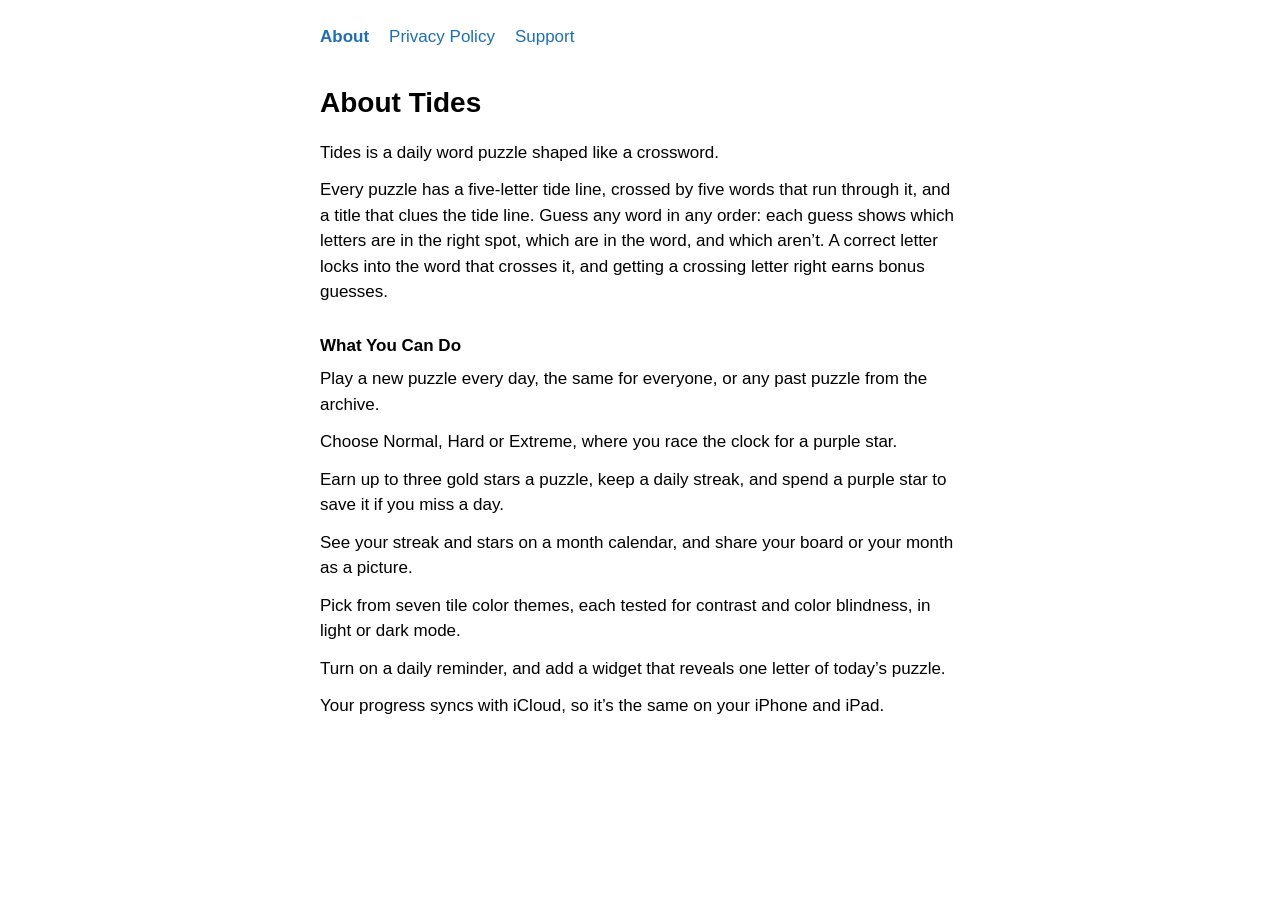
==== index.html @ 89041be2 "About, privacy policy and support pages for Tides Co-Authored-By: Claude Opus 5.5 <noreply@anthropic" ====
<!DOCTYPE html>
<html lang="en">
<head>
    <meta charset="utf-8">
    <meta name="viewport" content="width=device-width, initial-scale=1">
    <title>About Tides</title>
    <link rel="stylesheet" href="style.css">
</head>
<body>
    <nav>
        <a href="./" aria-current="page">About</a>
        <a href="privacy.html">Privacy Policy</a>
        <a href="support.html">Support</a>
    </nav>

    <h1>About Tides</h1>
    <p>Tides is a daily word puzzle shaped like a crossword.</p>
    <p>Every puzzle has a five-letter tide line, crossed by five words that run through it, and a title that clues the tide line. Guess any word in any order: each guess shows which letters are in the right spot, which are in the word, and which aren’t. A correct letter locks into the word that crosses it, and getting a crossing letter right earns bonus guesses.</p>

    <h2>What You Can Do</h2>
    <p>Play a new puzzle every day, the same for everyone, or any past puzzle from the archive.</p>
    <p>Choose Normal, Hard or Extreme, where you race the clock for a purple star.</p>
    <p>Earn up to three gold stars a puzzle, keep a daily streak, and spend a purple star to save it if you miss a day.</p>
    <p>See your streak and stars on a month calendar, and share your board or your month as a picture.</p>
    <p>Pick from seven tile color themes, each tested for contrast and color blindness, in light or dark mode.</p>
    <p>Turn on a daily reminder, and add a widget that reveals one letter of today’s puzzle.</p>
    <p>Your progress syncs with iCloud, so it’s the same on your iPhone and iPad.</p>
</body>
</html>
---- style.css ----
:root {
    color-scheme: light dark;
    --accent: #1f6fb2;
    --secondary: #6e6e73;
}

@media (prefers-color-scheme: dark) {
    :root {
        --accent: #4da3ff;
        --secondary: #98989d;
    }
}

body {
    font: 17px/1.5 -apple-system, BlinkMacSystemFont, "Helvetica Neue", Helvetica, Arial, sans-serif;
    max-width: 640px;
    margin: 0 auto;
    padding: 24px 20px 48px;
}

nav {
    display: flex;
    gap: 20px;
    margin-bottom: 32px;
}

nav a {
    color: var(--accent);
    text-decoration: none;
}

nav a[aria-current="page"] {
    font-weight: 600;
}

h1 {
    font-size: 28px;
    margin: 0 0 16px;
}

h2 {
    font-size: 17px;
    margin: 28px 0 8px;
}

p {
    margin: 0 0 12px;
}

a {
    color: var(--accent);
}

.updated {
    color: var(--secondary);
    font-size: 13px;
    margin-top: 32px;
}
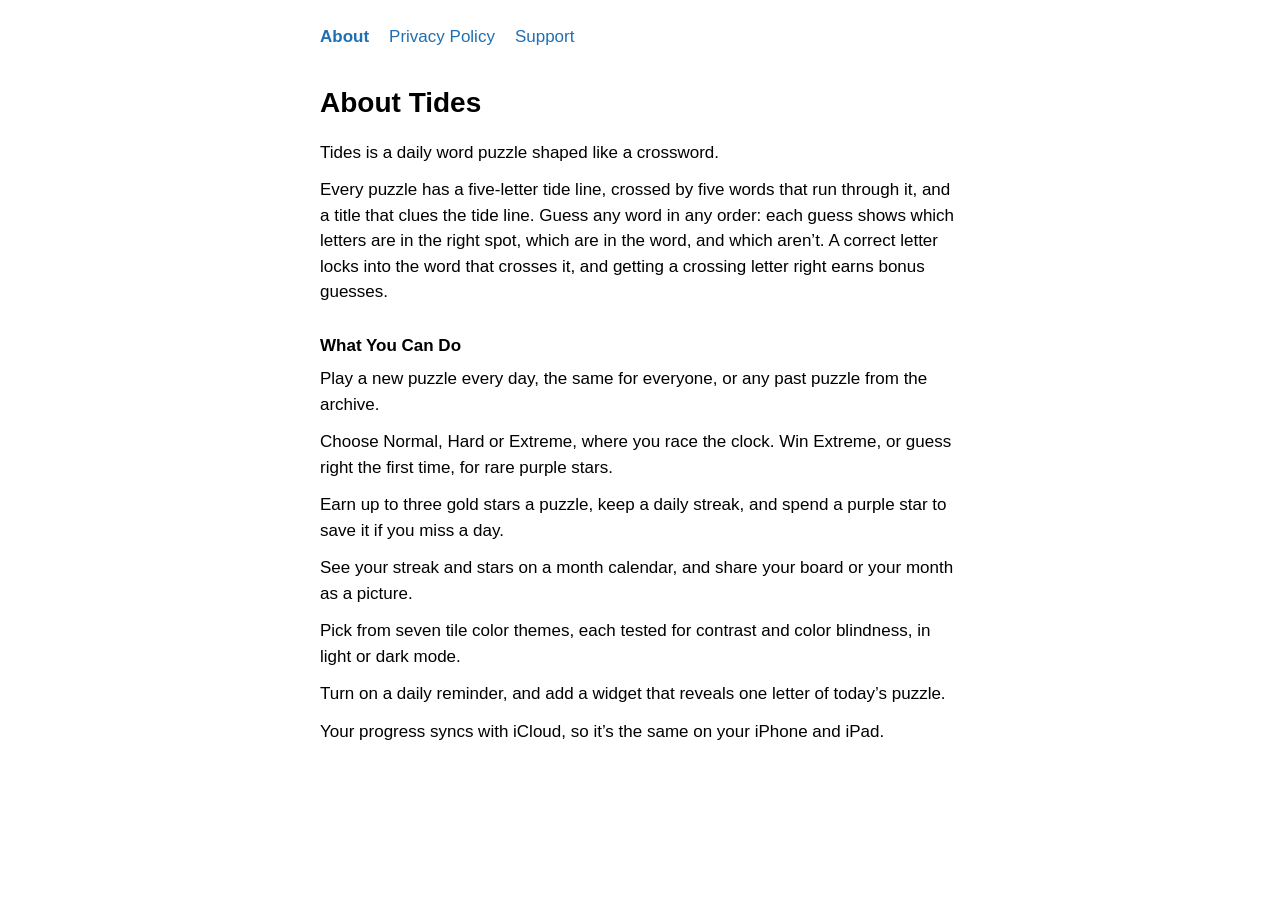
==== commit d98e7c9a: "About: purple stars for one-guess solves Co-Authored-By: Claude Opus 5.5 <noreply@anthropic.com>" ====
--- a/index.html
+++ b/index.html
@@ -19,7 +19,7 @@
 
     <h2>What You Can Do</h2>
     <p>Play a new puzzle every day, the same for everyone, or any past puzzle from the archive.</p>
-    <p>Choose Normal, Hard or Extreme, where you race the clock for a purple star.</p>
+    <p>Choose Normal, Hard or Extreme, where you race the clock. Win Extreme, or guess right the first time, for rare purple stars.</p>
     <p>Earn up to three gold stars a puzzle, keep a daily streak, and spend a purple star to save it if you miss a day.</p>
     <p>See your streak and stars on a month calendar, and share your board or your month as a picture.</p>
     <p>Pick from seven tile color themes, each tested for contrast and color blindness, in light or dark mode.</p>
